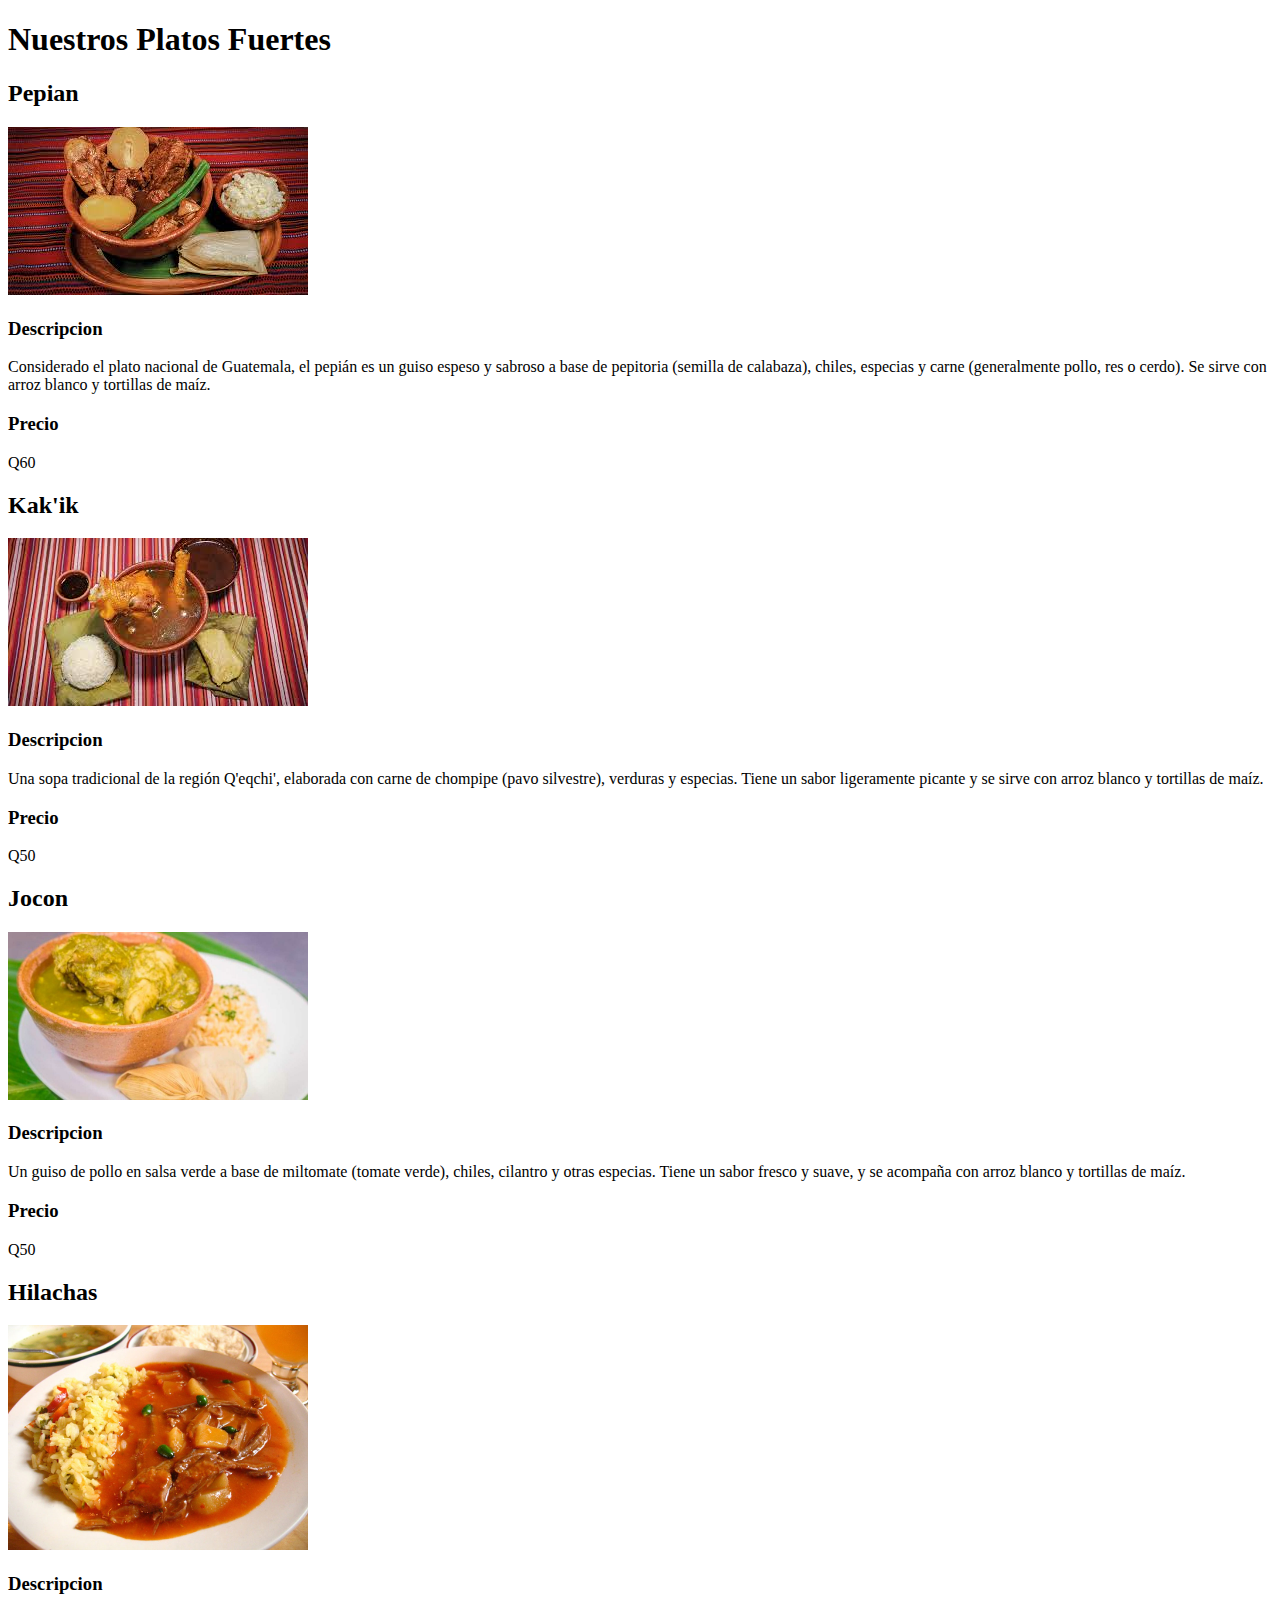
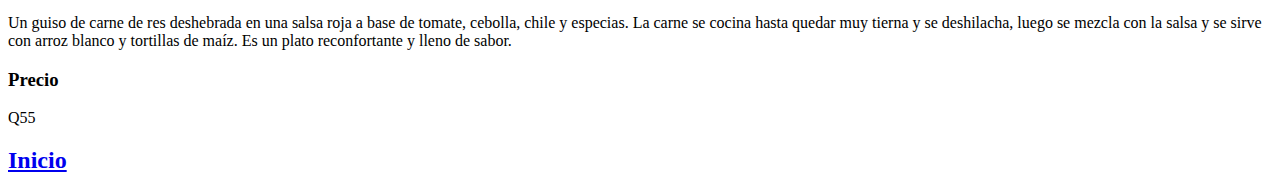
==== menu/platos_fuertes.html @ 28ddd83c "boceto_commit" ====
<!DOCTYPE html>
<html lang="en">
<head>
    <meta charset="UTF-8">
    <meta name="viewport" content="width=device-width, initial-scale=1.0">
    <title>Platos Fuertes</title>
</head>
<body>
    <h1> Nuestros Platos Fuertes</h1>
    <h2>Pepian</h2>
    <img src="../imagenes/images (1).jpg" alt="Platos Fuertes">
    <h3>Descripcion</h3>
    <p>Considerado el plato nacional de Guatemala, 
    el pepián es un guiso espeso y sabroso a base 
    de pepitoria (semilla de calabaza), chiles, 
    especias y carne (generalmente pollo, res o cerdo).
    Se sirve con arroz blanco y tortillas de maíz.</p>
    <h3>Precio</h3>
    <p>Q60</p>

    <h2>Kak'ik</h2>
    <img src="../imagenes/images (2).jpg" alt="Platos Fuertes">
    <h3>Descripcion</h3>
    <p>Una sopa tradicional de la región Q'eqchi', 
    elaborada con carne de chompipe (pavo silvestre), 
    verduras y especias. Tiene un sabor ligeramente 
    picante y se sirve con arroz blanco y tortillas de maíz.</p>
    <h3>Precio</h3>
    <p> Q50 </p>

    <h2>Jocon</h2>
    <img src="../imagenes/receta-jocon-guatemalteco-1024x572.jpg" alt="Platos Fuertes" width="300px">
    <h3>Descripcion</h3>
    <p>Un guiso de pollo en salsa verde a base de miltomate
    (tomate verde), chiles, cilantro y otras especias. 
    Tiene un sabor fresco y suave, y se acompaña con 
    arroz blanco y tortillas de maíz.</p>
    <h3>Precio</h3>
    <p>Q50</p>

    <h2>Hilachas</h2>
    <img src="../imagenes/hilachas-de-cerdo.jpg" alt="Platos Fuertes" width="300px">
    <h3>Descripcion</h3>
    <p> Un guiso de carne de res deshebrada en una salsa
    roja a base de tomate, cebolla, chile y especias. 
    La carne se cocina hasta quedar muy tierna y se deshilacha,
    luego se mezcla con la salsa y se sirve con arroz blanco y 
    tortillas de maíz. Es un plato reconfortante y lleno de sabor.</p>
    <h3>Precio</h3>
    <p>Q55</p>



    <a href="../index.html"><h2>Inicio</h2></a>

</body>
</html>
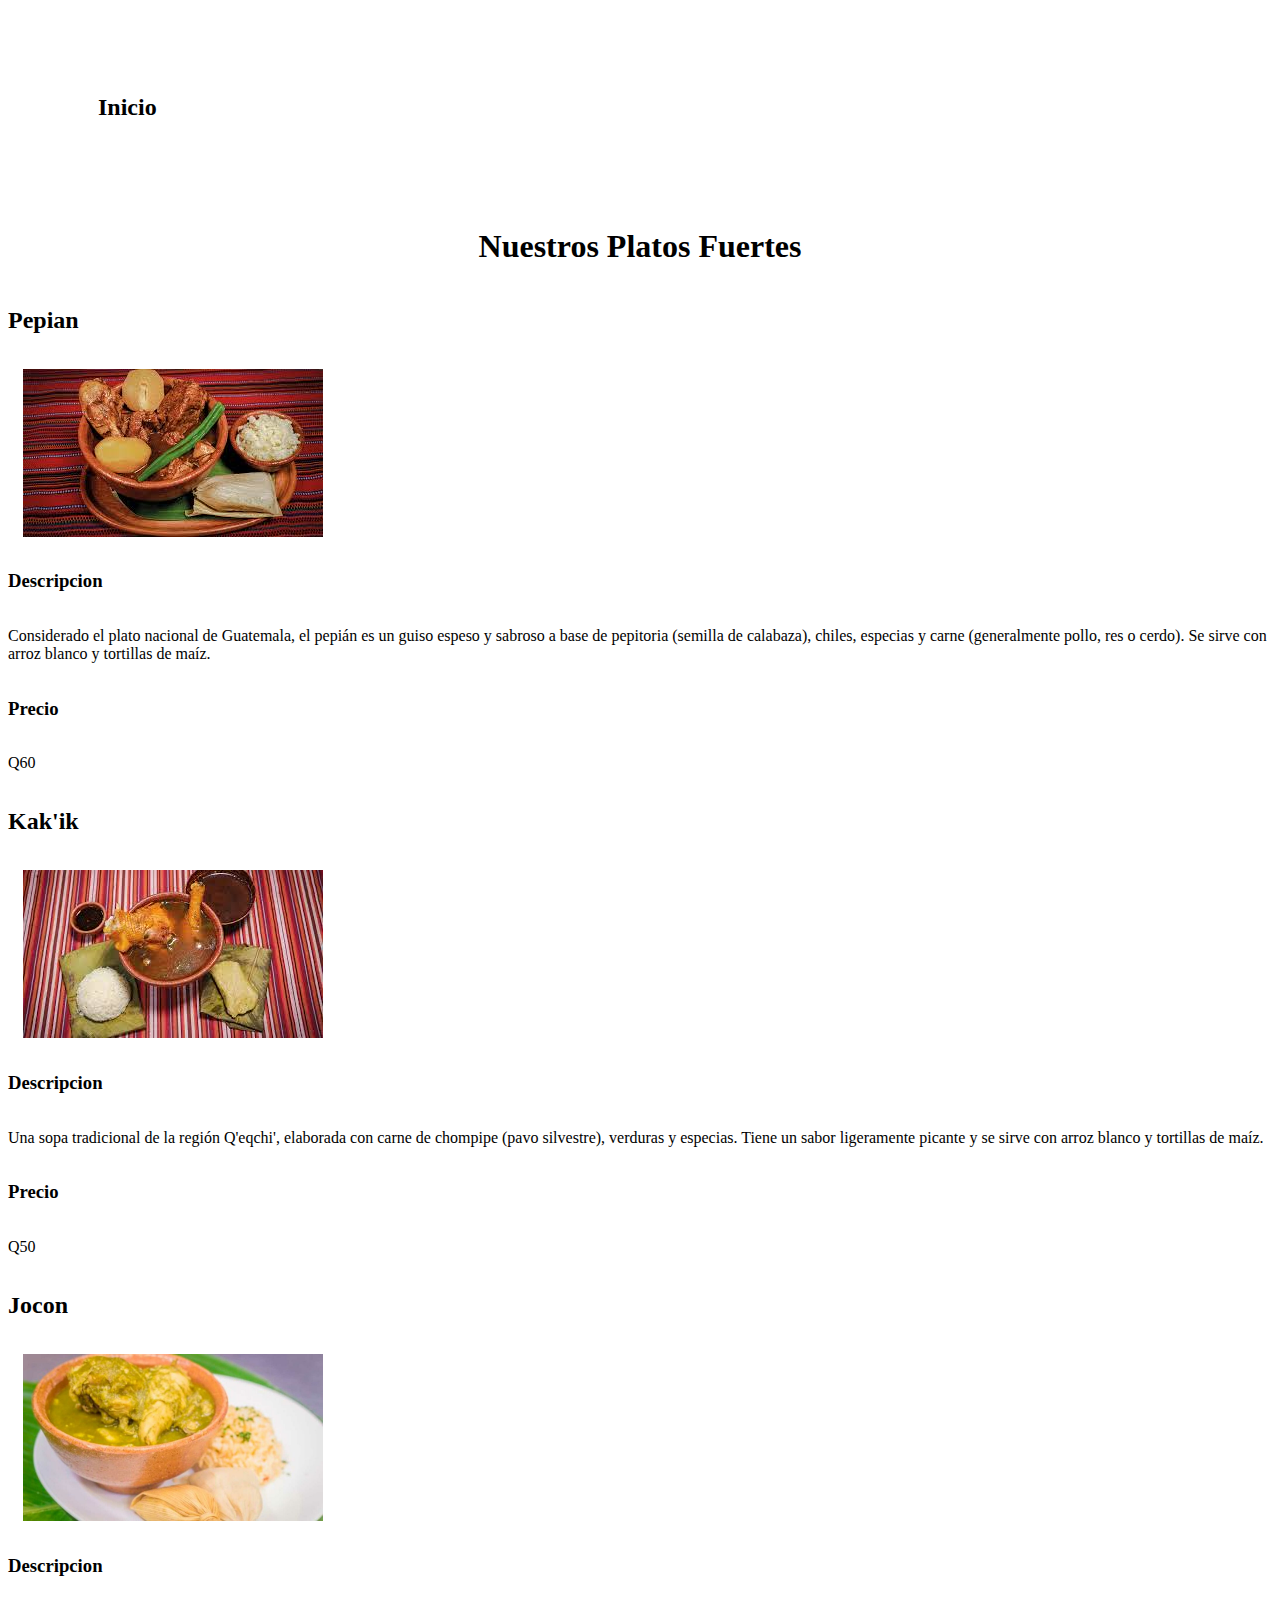
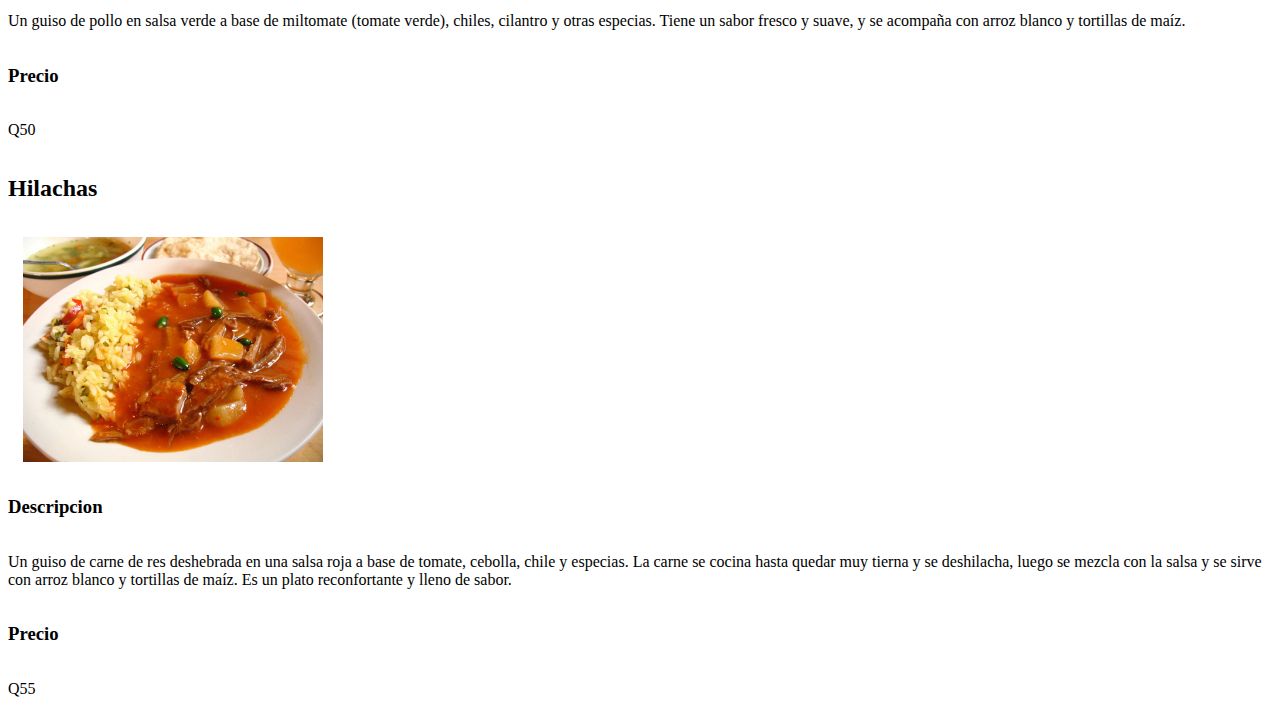
==== commit b085f61b: "css_commit" ====
--- a/menu/platos_fuertes.html
+++ b/menu/platos_fuertes.html
@@ -1,11 +1,28 @@
 <!DOCTYPE html>
-<html lang="en">
+<html lang="es">
 <head>
     <meta charset="UTF-8">
-    <meta name="viewport" content="width=device-width, initial-scale=1.0">
+    <meta http-equiv="X-UA-Compatible" content="IE=edge">
+    <meta name="description" content="Pagina de restaurante de comida guatemalteca ">
+    <meta name="keywords" content="Postres,Platos Fuertes, Pagina de Personal,Reseñas, Recetas Dulces, Recetas Saladas">
+    <meta name="author" content="El Rincon de los Sabores">
+    <meta property="og:title" content="El Rincon de los Sabores">
+    <meta property="og:description" content="Comida deliciosa guatemalteca">
+    <meta property="og:image" content="imagenes/icono.jpg">
+    <meta property="og:url" content="http://127.0.0.1:5500/menu/platos_fuertes.html">
+    <link rel="shortcut icon" href="../imagenes/icono.jpg" type="image/x-icon">
+    <link rel="stylesheet" href="../styles.css">
     <title>Platos Fuertes</title>
 </head>
 <body>
+    <nav>
+        <ul>
+            <li>
+                <a href="../index.html"><h2>Inicio</h2></a></a>
+            </li>
+        </ul>
+    </nav>
+
     <h1> Nuestros Platos Fuertes</h1>
     <h2>Pepian</h2>
     <img src="../imagenes/images (1).jpg" alt="Platos Fuertes">
@@ -29,7 +46,7 @@
     <p> Q50 </p>
 
     <h2>Jocon</h2>
-    <img src="../imagenes/receta-jocon-guatemalteco-1024x572.jpg" alt="Platos Fuertes" width="300px">
+    <img src="../imagenes/receta-jocon-guatemalteco-1024x572.jpg" alt="Platos Fuertes">
     <h3>Descripcion</h3>
     <p>Un guiso de pollo en salsa verde a base de miltomate
     (tomate verde), chiles, cilantro y otras especias. 
@@ -39,7 +56,7 @@
     <p>Q50</p>
 
     <h2>Hilachas</h2>
-    <img src="../imagenes/hilachas-de-cerdo.jpg" alt="Platos Fuertes" width="300px">
+    <img src="../imagenes/hilachas-de-cerdo.jpg" alt="Platos Fuertes">
     <h3>Descripcion</h3>
     <p> Un guiso de carne de res deshebrada en una salsa
     roja a base de tomate, cebolla, chile y especias. 
@@ -51,7 +68,5 @@
 
 
 
-    <a href="../index.html"><h2>Inicio</h2></a>
-
 </body>
 </html>--- a/styles.css
+++ b/styles.css
@@ -0,0 +1,87 @@
+nav ul{
+    display: flex; 
+}
+
+nav ul li a{
+    text-decoration: none;
+    color: black;
+}
+
+nav ul li{
+    cursor: pointer;
+    list-style: none;
+    margin: 50px;
+}
+
+nav ul li a:hover {
+    color: gray;
+}
+
+body{
+    display: flex;
+    justify-content: center;
+    flex-direction: column;
+}
+
+img{
+    width: 300px;
+    margin: 15px;
+}
+
+h1{
+    text-align: center;
+}
+
+.mision_vision{
+    display: flex;
+    justify-content: center;
+    align-items: center;
+}
+
+.mision_vision div{
+    width: 80%;
+    margin: 15px;
+}
+
+.mision_vision div p{
+    text-align: justify;
+
+}
+
+.mision_vision div h2{
+    text-align: center;
+}
+
+.imagenes_inicio{
+    display: flex;
+    justify-content: center;
+}
+
+.sinespaciado{
+    margin: 0;
+}
+
+.carditem{
+    display: flex;
+    width: 90%;
+    border-radius: 15px;
+    box-shadow: 0px 0px 10px 0px #c2c2c2;
+}
+
+.carditem img{
+    border-radius: 15px;
+    box-shadow: 0px 0px 10px 0px #c2c2c2;
+}
+
+.containerinfo{
+    display: flex;
+    flex-direction: column;
+    justify-content: center;
+}
+
+.containergallery{
+    display: flex;
+    justify-content: center;
+    align-items: center;
+    flex-direction: column;
+}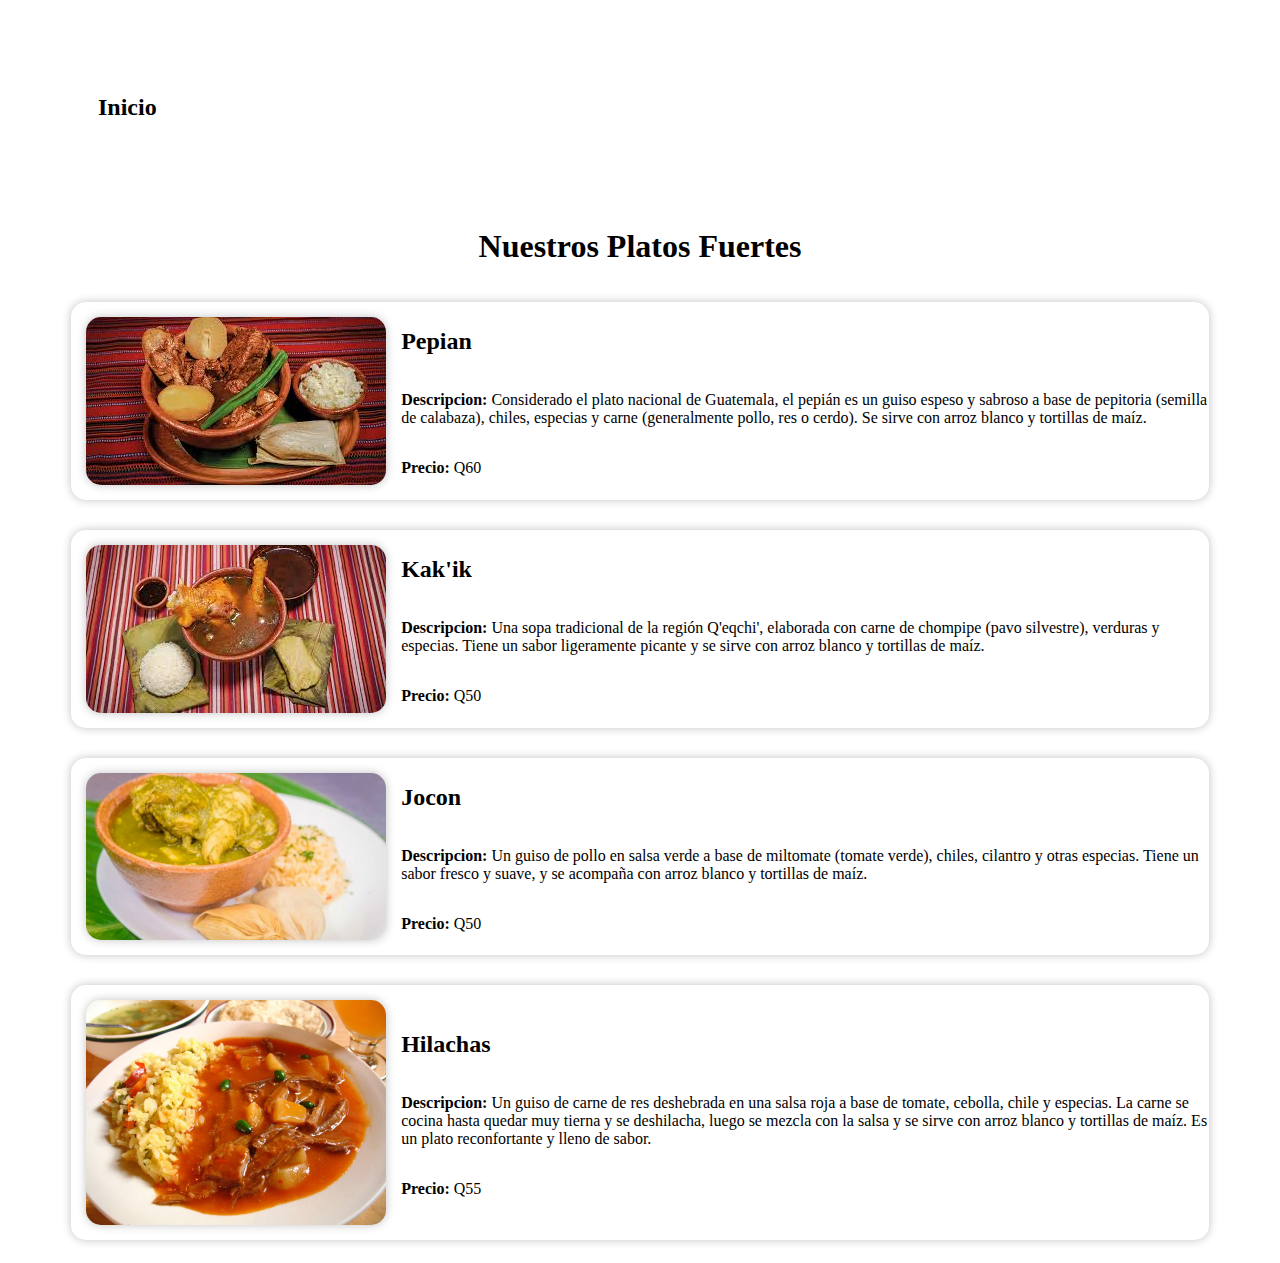
==== commit bd48c297: "edicion_commit" ====
--- a/menu/platos_fuertes.html
+++ b/menu/platos_fuertes.html
@@ -18,55 +18,66 @@
     <nav>
         <ul>
             <li>
-                <a href="../index.html"><h2>Inicio</h2></a></a>
+                <a href="../index.html"><h2>Inicio</h2></a>
             </li>
         </ul>
     </nav>
 
     <h1> Nuestros Platos Fuertes</h1>
-    <h2>Pepian</h2>
-    <img src="../imagenes/images (1).jpg" alt="Platos Fuertes">
-    <h3>Descripcion</h3>
-    <p>Considerado el plato nacional de Guatemala, 
-    el pepián es un guiso espeso y sabroso a base 
-    de pepitoria (semilla de calabaza), chiles, 
-    especias y carne (generalmente pollo, res o cerdo).
-    Se sirve con arroz blanco y tortillas de maíz.</p>
-    <h3>Precio</h3>
-    <p>Q60</p>
+    <div class="containergallery">
+        <div class="carditem">
+            <img src="../imagenes/images (1).jpg" alt="Platos Fuertes">
+            <div class="containerinfo">
+                <h2>Pepian</h2>
+                <p><strong>Descripcion:</strong>
+                Considerado el plato nacional de Guatemala, 
+                el pepián es un guiso espeso y sabroso a base 
+                de pepitoria (semilla de calabaza), chiles, 
+                especias y carne (generalmente pollo, res o cerdo).
+                Se sirve con arroz blanco y tortillas de maíz.</p>
+                <p><strong>Precio: </strong>Q60</p> 
+            </div>
+        </div>
 
-    <h2>Kak'ik</h2>
-    <img src="../imagenes/images (2).jpg" alt="Platos Fuertes">
-    <h3>Descripcion</h3>
-    <p>Una sopa tradicional de la región Q'eqchi', 
-    elaborada con carne de chompipe (pavo silvestre), 
-    verduras y especias. Tiene un sabor ligeramente 
-    picante y se sirve con arroz blanco y tortillas de maíz.</p>
-    <h3>Precio</h3>
-    <p> Q50 </p>
+        <div class="carditem">
+            <img src="../imagenes/images (2).jpg" alt="Platos Fuertes">
+            <div class="containerinfo">
+                <h2>Kak'ik</h2>
+                <p><strong>Descripcion:</strong>
+                Una sopa tradicional de la región Q'eqchi', 
+                elaborada con carne de chompipe (pavo silvestre), 
+                verduras y especias. Tiene un sabor ligeramente 
+                picante y se sirve con arroz blanco y tortillas de maíz.</p>
+                <p><strong>Precio: </strong>Q50</p>
+            </div>
+        </div>
 
-    <h2>Jocon</h2>
-    <img src="../imagenes/receta-jocon-guatemalteco-1024x572.jpg" alt="Platos Fuertes">
-    <h3>Descripcion</h3>
-    <p>Un guiso de pollo en salsa verde a base de miltomate
-    (tomate verde), chiles, cilantro y otras especias. 
-    Tiene un sabor fresco y suave, y se acompaña con 
-    arroz blanco y tortillas de maíz.</p>
-    <h3>Precio</h3>
-    <p>Q50</p>
+        <div class="carditem">
+            <img src="../imagenes/receta-jocon-guatemalteco-1024x572.jpg" alt="Platos Fuertes">
+            <div class="containerinfo">
+                <h2>Jocon</h2>
+                <p><strong>Descripcion:</strong>
+                Un guiso de pollo en salsa verde a base de miltomate
+                (tomate verde), chiles, cilantro y otras especias. 
+                Tiene un sabor fresco y suave, y se acompaña con 
+                arroz blanco y tortillas de maíz.</p>
+                <p><strong>Precio: </strong>Q50</p>
+            </div>
+        </div>
 
-    <h2>Hilachas</h2>
-    <img src="../imagenes/hilachas-de-cerdo.jpg" alt="Platos Fuertes">
-    <h3>Descripcion</h3>
-    <p> Un guiso de carne de res deshebrada en una salsa
-    roja a base de tomate, cebolla, chile y especias. 
-    La carne se cocina hasta quedar muy tierna y se deshilacha,
-    luego se mezcla con la salsa y se sirve con arroz blanco y 
-    tortillas de maíz. Es un plato reconfortante y lleno de sabor.</p>
-    <h3>Precio</h3>
-    <p>Q55</p>
-
-
-
+        <div class="carditem">
+            <img src="../imagenes/hilachas-de-cerdo.jpg" alt="Platos Fuertes">
+            <div class="containerinfo">
+                <h2>Hilachas</h2>
+                <p><strong>Descripcion:</strong>
+                Un guiso de carne de res deshebrada en una salsa
+                roja a base de tomate, cebolla, chile y especias. 
+                La carne se cocina hasta quedar muy tierna y se deshilacha,
+                luego se mezcla con la salsa y se sirve con arroz blanco y 
+                tortillas de maíz. Es un plato reconfortante y lleno de sabor.</p>
+                <p><strong>Precio: </strong>Q55</p>
+            </div>
+        </div>
+    </div>
 </body>
-</html>+</html--- a/styles.css
+++ b/styles.css
@@ -66,6 +66,7 @@
     width: 90%;
     border-radius: 15px;
     box-shadow: 0px 0px 10px 0px #c2c2c2;
+    margin: 15px;
 }
 
 .carditem img{
